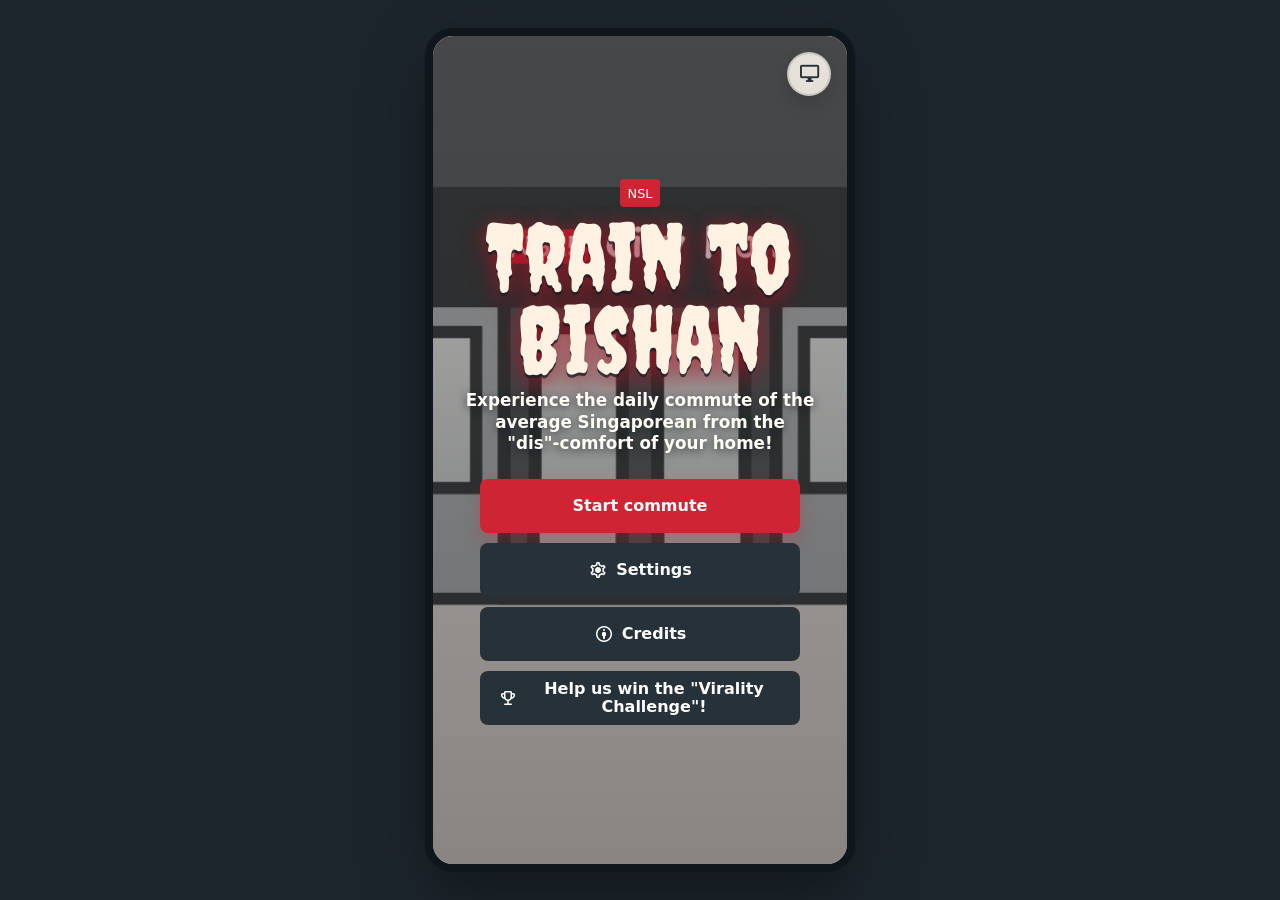
==== index.html @ c482fa2e "Update platform background asset" ====
<!doctype html>
<html lang="en">
  <head>
    <meta charset="UTF-8" />
    <meta
      name="viewport"
      content="width=device-width, initial-scale=1.0, maximum-scale=1.0, user-scalable=no, viewport-fit=cover"
    />
    <title>Train to Bishan</title>
    <link rel="preconnect" href="https://fonts.googleapis.com" />
    <link rel="preconnect" href="https://fonts.gstatic.com" crossorigin />
    <link
      href="https://fonts.googleapis.com/css2?family=Material+Symbols+Rounded:opsz,wght,FILL,GRAD@24,600,0,0"
      rel="stylesheet"
    />
    <link
      href="https://fonts.googleapis.com/css2?family=Creepster&display=swap"
      rel="stylesheet"
    />
    <link rel="stylesheet" href="styles.css" />
  </head>
  <body>
    <main class="app-frame" aria-live="polite">
      <span
        class="device-indicator material-symbols-rounded"
        id="deviceIndicator"
        aria-label="Mobile device"
      >
        smartphone
      </span>
      <div class="status-text" id="statusText" aria-live="polite" hidden></div>
      <div class="auntie-vignette" id="auntieVignette" aria-hidden="true"></div>
      <div class="sleep-dim" id="sleepDim" aria-hidden="true"></div>
      <button
        class="skip-button material-symbols-rounded"
        id="skipButton"
        type="button"
        aria-label="Skip to next station"
        hidden
      >
        skip_next
      </button>

      <section class="start-screen" id="startScreen" aria-label="Train to Bishan main screen">
        <div class="title-lockup">
          <span class="line-code">NSL</span>
          <h1>Train to Bishan</h1>
          <p>
            Experience the daily commute of the average Singaporean from the
            <span class="nowrap">"dis"-comfort</span> of your home!
          </p>
        </div>

        <div class="start-actions">
          <button class="primary" id="startButton" type="button">Start commute</button>
          <button class="secondary icon-text-button" id="settingsButton" type="button">
            <span class="material-symbols-rounded" aria-hidden="true">settings</span>
            Settings
          </button>
          <a class="secondary icon-text-button menu-link" href="credits.html">
            <span class="material-symbols-rounded" aria-hidden="true">attribution</span>
            Credits
          </a>
          <a class="secondary icon-text-button menu-link challenge-link" href="virality.html">
            <span class="material-symbols-rounded" aria-hidden="true">emoji_events</span>
            Help us win the "Virality Challenge"!
          </a>
        </div>
      </section>

      <section class="settings-screen screen" id="settingsScreen" aria-label="Train to Bishan settings" hidden>
        <header class="settings-header">
          <button
            class="icon-button material-symbols-rounded"
            id="settingsBackButton"
            type="button"
            aria-label="Back to main screen"
          >
            arrow_back
          </button>
          <div>
            <h2>Settings</h2>
          </div>
        </header>

        <form class="settings-form" id="settingsForm">
          <p class="settings-note">
            Settings are saved locally in this browser using localStorage.
          </p>
          <fieldset>
            <legend>Timing</legend>
            <label>
              <span>Initial train arrival</span>
              <input data-setting="timing.initialTrainArrivalDuration" type="number" min="0" step="0.5" required />
              <small>s</small>
            </label>
            <label>
              <span>Boarding window</span>
              <input data-setting="timing.boardingDuration" type="number" min="1" step="0.5" required />
              <small>s</small>
            </label>
            <label>
              <span>Between stations</span>
              <input data-setting="timing.durationBetweenStations" type="number" min="1" step="0.5" required />
              <small>s</small>
            </label>
            <label>
              <span>Station stop</span>
              <input data-setting="timing.stationDwellDuration" type="number" min="0" step="0.5" required />
              <small>s</small>
            </label>
            <details class="advanced-settings">
              <summary>Advanced</summary>
              <div class="advanced-settings-body">
                <p>
                  Customise travel time for each station pair. Changing "Between stations" will reset these values.
                </p>
                <div class="station-duration-settings" id="stationDurationSettings"></div>
              </div>
            </details>
          </fieldset>

          <fieldset>
            <legend>Upright Detection</legend>
            <div class="upright-visual" aria-label="Beta measures forward and backward tilt. Gamma measures side tilt.">
              <div class="upright-card">
                <img src="assets/beta_rotation.png" alt="" />
                <strong>Beta</strong>
                <small>Forward/back tilt</small>
              </div>
              <div class="upright-card">
                <img src="assets/gamma_rotation.png" alt="" />
                <strong>Gamma</strong>
                <small>Left/right tilt</small>
              </div>
            </div>
            <label>
              <span>Beta minimum</span>
              <input data-setting="upright.betaMin" type="number" min="0" max="180" step="1" required />
              <small>deg</small>
            </label>
            <label>
              <span>Beta maximum</span>
              <input data-setting="upright.betaMax" type="number" min="0" max="180" step="1" required />
              <small>deg</small>
            </label>
            <label>
              <span>Gamma maximum</span>
              <input data-setting="upright.gammaMax" type="number" min="0" max="90" step="1" required />
              <small>deg</small>
            </label>
            <label>
              <span>Check interval</span>
              <input data-setting="upright.checkInterval" type="number" min="0" step="50" required />
              <small>ms</small>
            </label>
            <label>
              <span>Sensor stale after</span>
              <input data-setting="upright.staleAfter" type="number" min="0" step="100" required />
              <small>ms</small>
            </label>
          </fieldset>

          <fieldset>
            <legend>Events</legend>
            <details class="advanced-settings">
              <summary>Seat Snatching</summary>
              <div class="advanced-settings-body">
                <label>
                  <span>Gain per tap</span>
                  <input data-setting="seatRush.gainPerPress" type="number" min="1" max="100" step="1" required />
                  <small>%</small>
                </label>
                <label>
                  <span>Decay per second</span>
                  <input data-setting="seatRush.decayPerSecond" type="number" min="0" max="100" step="1" required />
                  <small>%</small>
                </label>
                <label>
                  <span>Seat threshold</span>
                  <input data-setting="seatRush.seatThreshold" type="number" min="1" max="100" step="1" required />
                  <small>%</small>
                </label>
                <label>
                  <span>Station seat chance</span>
                  <input data-setting="seatOffer.chance" type="number" min="0" max="100" step="1" required />
                  <small>%</small>
                </label>
                <label>
                  <span>Station snatching window</span>
                  <input data-setting="seatOffer.duration" type="number" min="1" step="0.5" required />
                  <small>s</small>
                </label>
              </div>
            </details>
            <details class="advanced-settings">
              <summary>Auntie Demanding Seat</summary>
              <div class="advanced-settings-body">
                <label>
                  <span>Appearance chance</span>
                  <input data-setting="auntieEvent.chance" type="number" min="0" max="100" step="1" required />
                  <small>%</small>
                </label>
                <label>
                  <span>Scold timer</span>
                  <input data-setting="auntieEvent.scoldAfter" type="number" min="0" step="0.5" required />
                  <small>s</small>
                </label>
                <label>
                  <span>Minimum stay</span>
                  <input data-setting="auntieEvent.minDuration" type="number" min="0" step="0.5" required />
                  <small>s</small>
                </label>
                <label>
                  <span>Maximum stay</span>
                  <input data-setting="auntieEvent.maxDuration" type="number" min="0" step="0.5" required />
                  <small>s</small>
                </label>
                <label>
                  <span>Sleep fade</span>
                  <input data-setting="auntieEvent.fadeDuration" type="number" min="0" step="0.1" required />
                  <small>s</small>
                </label>
                <label>
                  <span>Open eye threshold</span>
                  <input data-setting="auntieEvent.eyesOpenThreshold" type="number" min="0" max="100" step="1" required />
                  <small>%</small>
                </label>
                <label>
                  <span>Slide duration</span>
                  <input data-setting="auntieEvent.slideDuration" type="number" min="0" step="0.1" required />
                  <small>s</small>
                </label>
              </div>
            </details>
            <details class="advanced-settings">
              <summary>Breakdown</summary>
              <div class="advanced-settings-body">
                <label>
                  <span>Breakdown chance</span>
                  <input data-setting="trainBreakdown.chance" type="number" min="0" max="100" step="1" required />
                  <small>%</small>
                </label>
                <label>
                  <span>Breakdown min steps</span>
                  <input data-setting="trainBreakdown.minSteps" type="number" min="1" step="1" required />
                  <small>steps</small>
                </label>
                <label>
                  <span>Breakdown max steps</span>
                  <input data-setting="trainBreakdown.maxSteps" type="number" min="1" step="1" required />
                  <small>steps</small>
                </label>
                <label>
                  <span>Breakdown tap steps</span>
                  <input data-setting="trainBreakdown.manualStepsPerPress" type="number" min="1" step="1" required />
                  <small>steps</small>
                </label>
              </div>
            </details>
            <details class="advanced-settings">
              <summary>Train Delay</summary>
              <div class="advanced-settings-body">
                <label>
                  <span>Delay chance</span>
                  <input data-setting="trainDelay.chance" type="number" min="0" max="100" step="1" required />
                  <small>%</small>
                </label>
                <label>
                  <span>Extra stop time</span>
                  <input data-setting="trainDelay.extensionDuration" type="number" min="0" step="0.5" required />
                  <small>s</small>
                </label>
              </div>
            </details>
          </fieldset>

          <fieldset>
            <legend>Audio</legend>
            <label>
              <span>Master volume</span>
              <input data-setting="audio.masterVolume" type="number" min="0" max="100" step="1" required />
              <small>%</small>
            </label>
            <label>
              <span>Fade duration</span>
              <input data-setting="audioFade.duration" type="number" min="0" step="0.1" required />
              <small>s</small>
            </label>
            <label>
              <span>Frequency of Random Cabin Noise (minimum)</span>
              <input data-setting="trainSound.minDelay" type="number" min="30" max="60" step="0.5" required />
              <small>s</small>
            </label>
            <label>
              <span>Train arrival announcement lead time</span>
              <input data-setting="announcement.arrivingLeadTime" type="number" min="0" step="0.5" required />
              <small>s</small>
            </label>
            <label>
              <span>Door closing lead time</span>
              <input data-setting="doorClosingSound.leadTime" type="number" min="0" step="0.5" required />
              <small>s</small>
            </label>
            <label>
              <span>Max simultaneous random cabin noises</span>
              <input data-setting="trainSound.maxConcurrent" type="number" min="1" step="1" required />
              <small>max</small>
            </label>
            <details class="advanced-settings">
              <summary>Advanced</summary>
              <div class="advanced-settings-body">
                <div class="audio-preview-row">
                  <label>
                    <span>Random cabin noise volume</span>
                    <input data-setting="trainSound.defaultVolume" type="number" min="0" max="100" step="1" required />
                    <small>%</small>
                  </label>
                  <button class="preview-button material-symbols-rounded" type="button" data-preview-sound="random-cabin" aria-label="Preview random cabin noise">play_arrow</button>
                </div>
                <div class="audio-preview-row">
                  <label>
                    <span>Announcement volume</span>
                    <input data-setting="announcement.volume" type="number" min="0" max="100" step="1" required />
                    <small>%</small>
                  </label>
                  <button class="preview-button material-symbols-rounded" type="button" data-preview-sound="announcement" aria-label="Preview announcement">play_arrow</button>
                </div>
                <div class="audio-preview-row">
                  <label>
                    <span>Door closing volume</span>
                    <input data-setting="doorClosingSound.volume" type="number" min="0" max="100" step="1" required />
                    <small>%</small>
                  </label>
                  <button class="preview-button material-symbols-rounded" type="button" data-preview-sound="door-closing" aria-label="Preview door closing sound">play_arrow</button>
                </div>
                <div class="audio-preview-row">
                  <label>
                    <span>Intro announcement volume</span>
                    <input data-setting="startSound.volume" type="number" min="0" max="100" step="1" required />
                    <small>%</small>
                  </label>
                  <button class="preview-button material-symbols-rounded" type="button" data-preview-sound="intro" aria-label="Preview intro announcement">play_arrow</button>
                </div>
                <div class="audio-preview-row">
                  <label>
                    <span>Victory sound volume</span>
                    <input data-setting="endSound.volume" type="number" min="0" max="100" step="1" required />
                    <small>%</small>
                  </label>
                  <button class="preview-button material-symbols-rounded" type="button" data-preview-sound="victory" aria-label="Preview victory sound">play_arrow</button>
                </div>
                <div class="audio-preview-row">
                  <label>
                    <span>Auntie voice volume</span>
                    <input data-setting="auntieSound.volume" type="number" min="0" max="100" step="1" required />
                    <small>%</small>
                  </label>
                  <button class="preview-button material-symbols-rounded" type="button" data-preview-sound="auntie" aria-label="Preview auntie voice">play_arrow</button>
                </div>
                <div class="audio-preview-row">
                  <label>
                    <span>Breakdown announcement volume</span>
                    <input data-setting="trainBreakdown.volume" type="number" min="0" max="100" step="1" required />
                    <small>%</small>
                  </label>
                  <button class="preview-button material-symbols-rounded" type="button" data-preview-sound="breakdown" aria-label="Preview breakdown announcement">play_arrow</button>
                </div>
                <div class="audio-preview-row">
                  <label>
                    <span>Train delay announcement volume</span>
                    <input data-setting="trainDelay.volume" type="number" min="0" max="100" step="1" required />
                    <small>%</small>
                  </label>
                  <button class="preview-button material-symbols-rounded" type="button" data-preview-sound="train-delay" aria-label="Preview train delay announcement">play_arrow</button>
                </div>
              </div>
            </details>
          </fieldset>
        </form>

        <div class="settings-actions">
          <button class="secondary" id="settingsResetButton" type="button">Reset</button>
          <button class="primary" type="submit" form="settingsForm">Save</button>
        </div>
      </section>

      <section class="game screen" id="playScreen" aria-label="Train to Bishan game" hidden>
        <div class="scene" aria-label="City Hall MRT platform">
        <div class="station-sign">
          <span class="line-code">NS25</span>
          <span>City Hall</span>
        </div>

        <div class="train" id="train">
          <div class="train-light"></div>
          <div class="train-car">
            <div class="window"></div>
            <div class="door left"></div>
            <div class="door right"></div>
            <div class="window small"></div>
          </div>
        </div>

        <div class="platform-line"></div>
        <div class="queue" id="queue">
          <span class="commuter player"></span>
          <span class="commuter bag"></span>
          <span class="commuter cap"></span>
          <span class="commuter"></span>
          <span class="commuter tote"></span>
        </div>

        <div class="train-interior" id="trainInterior" aria-hidden="true" hidden></div>
        <div class="auntie-event" id="auntieEvent" aria-hidden="true" hidden>
          <img id="auntieImage" src="assets/auntie.png" alt="" />
        </div>
        </div>

        <div class="hud">
        <div class="station-segment" id="stationSegment" aria-label="Current and next station">
          <span id="currentStationName">City Hall</span>
          <div class="segment-track">
            <span id="segmentProgress"></span>
          </div>
          <span id="nextStationName">Dhoby Ghaut</span>
        </div>

        <div class="meters" id="meters">
          <div class="meter" id="primaryMeter">
            <span id="primaryLabel">Boarding</span>
            <strong id="primaryTimer">00:08</strong>
          </div>
        </div>

        <div class="status-ribbon" id="statusRibbon">Platform queue forming</div>

        <p class="message" id="message">Tap start when you are at the platform.</p>

        <button class="sensor-fallback" id="sensorFallback" type="button" hidden>
          Simulated upright
        </button>

        <div class="actions">
          <button class="primary action-button" id="actionButton" type="button" disabled>
            Waiting
          </button>
        </div>
        </div>
        <div class="upright-overlay" id="uprightOverlay" hidden>
          <img src="assets/upright_instruction.png" alt="" />
          <strong>Phone is not being held upright!</strong>
        </div>
      </section>

      <section class="success-screen screen" id="successScreen" aria-label="Bishan arrival success screen" hidden>
        <div class="confetti" aria-hidden="true">
          <span></span>
          <span></span>
          <span></span>
          <span></span>
          <span></span>
          <span></span>
          <span></span>
          <span></span>
          <span></span>
          <span></span>
          <span></span>
          <span></span>
        </div>

        <div class="success-copy">
          <span class="line-code">NS17</span>
          <h2>You Survived Train to Bishan!</h2>
          <p id="successMessage">You made it to Bishan station.</p>
        </div>

        <button class="primary" id="successRestartButton" type="button">Play again</button>
      </section>
    </main>

    <script src="config/game-config.js"></script>
    <script src="sounds/playlist.js"></script>
    <script src="app.js"></script>
  </body>
</html>
---- styles.css ----
:root {
  --ink: #172026;
  --muted: #5c6670;
  --paper: #f7f3eb;
  --platform: #d6d0c2;
  --track: #3a4046;
  --red: #cf2434;
  --green: #168060;
  --yellow: #f0c344;
  --blue: #276fbf;
  --panel: #fffaf0;
  --shadow: 0 18px 40px rgba(17, 24, 31, 0.22);
  font-family:
    Inter, ui-sans-serif, system-ui, -apple-system, BlinkMacSystemFont, "Segoe UI",
    sans-serif;
}

* {
  box-sizing: border-box;
}

html,
body {
  height: 100%;
  min-height: 100%;
  touch-action: manipulation;
  -webkit-text-size-adjust: 100%;
  text-size-adjust: 100%;
}

body {
  margin: 0;
  background: #1d252c;
  color: var(--ink);
  overflow: hidden;
}

button {
  border: 0;
  color: inherit;
  font: inherit;
  touch-action: manipulation;
  user-select: none;
  -webkit-user-select: none;
  -webkit-touch-callout: none;
}

.app-frame {
  position: relative;
  height: 100vh;
  height: 100svh;
  min-height: 0;
  overflow: hidden;
  touch-action: manipulation;
  background:
    linear-gradient(180deg, rgba(29, 37, 44, 0.15), rgba(29, 37, 44, 0.42)),
    var(--paper);
}

.device-indicator {
  position: absolute;
  top: max(16px, env(safe-area-inset-top));
  right: 16px;
  z-index: 30;
  display: grid;
  width: 44px;
  height: 44px;
  place-items: center;
  border: 2px solid rgba(38, 49, 58, 0.14);
  border-radius: 999px;
  background: rgba(255, 250, 240, 0.86);
  color: #26313a;
  box-shadow: 0 8px 18px rgba(0, 0, 0, 0.12);
  font-size: 1.45rem;
}

.material-symbols-rounded {
  font-family: "Material Symbols Rounded";
  font-style: normal;
  font-weight: normal;
  line-height: 1;
  letter-spacing: 0;
  text-transform: none;
  white-space: nowrap;
  word-wrap: normal;
  direction: ltr;
  font-feature-settings: "liga";
  -webkit-font-feature-settings: "liga";
  -webkit-font-smoothing: antialiased;
}

.screen[hidden],
.start-screen[hidden] {
  display: none !important;
}

.start-screen {
  display: grid;
  height: 100%;
  min-height: 0;
  align-content: center;
  justify-items: center;
  gap: 24px;
  padding: max(26px, env(safe-area-inset-top)) 20px max(22px, env(safe-area-inset-bottom));
  background:
    linear-gradient(180deg, rgba(23, 32, 38, 0.12), rgba(23, 32, 38, 0.36)),
    url("assets/city_hall_platform.png");
  background-position: center;
  background-size: cover;
  overflow: hidden;
  text-align: center;
}

.title-lockup {
  display: grid;
  gap: 10px;
  justify-items: center;
}

.title-lockup h1 {
  max-width: 8ch;
  margin: 0 auto;
  color: #fff2e2;
  font-family: Creepster, Impact, fantasy;
  font-size: clamp(3.3rem, 19vw, 5.8rem);
  font-weight: 400;
  letter-spacing: 0;
  line-height: 0.88;
  text-shadow:
    0 3px 0 rgba(23, 32, 38, 0.78),
    0 10px 24px rgba(159, 12, 28, 0.58),
    0 0 18px rgba(207, 36, 52, 0.42);
}

.title-lockup p {
  max-width: min(31ch, calc(100vw - 40px));
  margin: 0;
  color: #fffdf6;
  font-size: 1.05rem;
  font-weight: 850;
  line-height: 1.28;
  text-shadow: 0 2px 8px rgba(23, 32, 38, 0.72);
}

.nowrap {
  white-space: nowrap;
}

.start-screen > .primary {
  width: min(100%, 320px);
  padding: 0 18px;
}

.start-actions {
  display: grid;
  width: min(100%, 320px);
  gap: 10px;
}

.start-actions > .primary,
.start-actions > .secondary {
  width: 100%;
  padding: 0 18px;
}

.icon-text-button {
  display: inline-flex;
  align-items: center;
  justify-content: center;
  gap: 8px;
}

.icon-text-button .material-symbols-rounded {
  font-size: 1.25rem;
}

.menu-link {
  text-decoration: none;
}

.challenge-link {
  min-height: 66px;
  line-height: 1.15;
  text-align: center;
}

.post-link {
  width: 100%;
  margin-top: 12px;
  padding: 0 16px;
  text-align: center;
}

.settings-screen {
  display: grid;
  grid-template-rows: auto minmax(0, 1fr) auto;
  height: 100%;
  min-height: 0;
  overflow: hidden;
  padding: max(22px, env(safe-area-inset-top)) 18px max(18px, env(safe-area-inset-bottom));
  background: var(--panel);
}

.settings-header {
  display: grid;
  grid-template-columns: 44px 1fr;
  align-items: center;
  gap: 12px;
  padding-bottom: 14px;
}

.settings-header h2 {
  margin: 4px 0 0;
  font-size: 1.6rem;
  line-height: 1;
}

.icon-button {
  display: grid;
  width: 44px;
  height: 44px;
  place-items: center;
  border: 2px solid rgba(38, 49, 58, 0.14);
  border-radius: 999px;
  background: #fff9ea;
  color: #26313a;
  box-shadow: 0 8px 18px rgba(0, 0, 0, 0.12);
  font-size: 1.35rem;
}

.settings-form {
  display: grid;
  gap: 14px;
  min-height: 0;
  overflow-y: auto;
  padding: 2px 2px 18px;
}

.settings-form fieldset {
  display: grid;
  gap: 10px;
  margin: 0;
  padding: 14px;
  border: 2px solid rgba(38, 49, 58, 0.12);
  border-radius: 8px;
  background: #ffffff;
}

.settings-note {
  margin: 0;
  padding: 12px 14px;
  border: 2px solid rgba(38, 49, 58, 0.12);
  border-radius: 8px;
  background: #ffffff;
  color: #33404a;
  font-size: 0.88rem;
  font-weight: 650;
  line-height: 1.35;
}

.settings-form legend {
  padding: 0 4px;
  color: var(--muted);
  font-size: 0.78rem;
  font-weight: 900;
  text-transform: uppercase;
}

.settings-form label {
  display: grid;
  grid-template-columns: minmax(0, 1fr) 86px 38px;
  align-items: center;
  gap: 8px;
  color: #33404a;
  font-size: 0.9rem;
  font-weight: 750;
}

.settings-form input {
  width: 100%;
  min-height: 40px;
  padding: 0 8px;
  border: 2px solid rgba(38, 49, 58, 0.16);
  border-radius: 6px;
  background: #fffaf0;
  color: var(--ink);
  font: inherit;
  text-align: right;
}

.settings-form small {
  color: var(--muted);
  font-size: 0.76rem;
  font-weight: 850;
  text-transform: uppercase;
}

.advanced-settings {
  display: grid;
  gap: 10px;
}

.advanced-settings summary {
  min-height: 42px;
  padding: 10px 12px;
  border: 2px solid rgba(38, 49, 58, 0.12);
  border-radius: 8px;
  background: transparent;
  color: #26313a;
  font-weight: 850;
  list-style-position: inside;
  cursor: pointer;
}

.advanced-settings-body {
  display: grid;
  gap: 10px;
  padding-top: 4px;
}

.advanced-settings-body p {
  margin: 0;
  color: #33404a;
  font-size: 0.84rem;
  font-weight: 650;
  line-height: 1.35;
}

.station-duration-settings,
.audio-preview-row {
  display: grid;
  gap: 10px;
}

.audio-preview-row {
  grid-template-columns: minmax(0, 1fr) 44px;
  align-items: center;
}

.audio-preview-row label {
  min-width: 0;
}

.preview-button {
  display: grid;
  width: 44px;
  height: 44px;
  place-items: center;
  border: 2px solid rgba(38, 49, 58, 0.14);
  border-radius: 999px;
  background: #fff9ea;
  color: #26313a;
  box-shadow: 0 6px 14px rgba(0, 0, 0, 0.12);
  font-size: 1.35rem;
}

.preview-button.active {
  background: #26313a;
  color: #fff9ea;
}

.upright-visual {
  display: grid;
  grid-template-columns: 1fr 1fr;
  gap: 10px;
}

.upright-card {
  display: grid;
  justify-items: center;
  gap: 6px;
  min-width: 0;
  padding: 12px 8px;
  border: 2px solid rgba(38, 49, 58, 0.12);
  border-radius: 8px;
  background: #fffaf0;
  color: #26313a;
  text-align: center;
}

.upright-card strong {
  font-size: 0.9rem;
  font-weight: 900;
}

.upright-card small {
  font-size: 0.7rem;
  line-height: 1.15;
  text-transform: none;
}

.upright-card img {
  display: block;
  width: min(100%, 116px);
  height: 76px;
  object-fit: contain;
}

.settings-actions {
  display: grid;
  grid-template-columns: 1fr 1fr;
  gap: 10px;
  padding-top: 12px;
}

.settings-actions > button {
  padding: 0 14px;
}

.credits-screen {
  display: grid;
  grid-template-rows: auto minmax(0, 1fr);
  height: 100%;
  min-height: 0;
  overflow: hidden;
  padding: max(22px, env(safe-area-inset-top)) 18px max(18px, env(safe-area-inset-bottom));
  background: var(--panel);
}

.credits-content {
  display: grid;
  align-content: start;
  gap: 14px;
  min-height: 0;
  overflow-y: auto;
  padding: 2px 2px 18px;
}

.credits-content section {
  padding: 16px;
  border: 2px solid rgba(38, 49, 58, 0.12);
  border-radius: 8px;
  background: #ffffff;
}

.credits-content h3 {
  margin: 0 0 8px;
  color: var(--muted);
  font-size: 0.78rem;
  font-weight: 900;
  text-transform: uppercase;
}

.credits-content p {
  margin: 0;
  color: #26313a;
  font-size: 1rem;
  font-weight: 500;
  line-height: 1.35;
}

.credits-content a:not(.primary):not(.secondary) {
  color: var(--red);
  text-decoration-thickness: 2px;
  text-underline-offset: 3px;
}

.success-screen {
  position: relative;
  display: grid;
  height: 100%;
  min-height: 0;
  align-content: center;
  justify-items: center;
  gap: 28px;
  padding: max(34px, env(safe-area-inset-top)) 22px max(24px, env(safe-area-inset-bottom));
  overflow: hidden;
  background:
    linear-gradient(180deg, rgba(255, 250, 240, 0.82), rgba(255, 250, 240, 0.96)),
    url("assets/mrt_interior.jpg");
  background-position: center;
  background-size: cover;
  text-align: center;
}

.success-copy {
  position: relative;
  z-index: 2;
  display: grid;
  justify-items: center;
  gap: 12px;
}

.success-copy h2 {
  max-width: 8ch;
  margin: 0;
  font-size: clamp(3rem, 16vw, 5rem);
  line-height: 0.88;
}

.success-copy p {
  max-width: 28ch;
  margin: 0;
  color: #33404a;
  font-size: 1.05rem;
  font-weight: 850;
  line-height: 1.35;
}

.success-screen > .primary {
  position: relative;
  z-index: 2;
  width: min(100%, 320px);
  padding: 0 18px;
  background: var(--green);
  box-shadow: 0 10px 18px rgba(22, 128, 96, 0.24);
}

.confetti {
  position: absolute;
  inset: 0;
  z-index: 1;
  overflow: hidden;
  pointer-events: none;
}

.confetti span {
  position: absolute;
  top: -10%;
  left: calc(var(--x) * 1%);
  width: 10px;
  height: 18px;
  border-radius: 3px;
  background: var(--c);
  animation: confetti-fall var(--d) linear infinite;
  animation-delay: var(--delay);
  transform: rotate(var(--r));
}

.confetti span:nth-child(1) {
  --x: 8;
  --c: #cf2434;
  --d: 4.8s;
  --delay: -0.2s;
  --r: 14deg;
}

.confetti span:nth-child(2) {
  --x: 17;
  --c: #f0c344;
  --d: 5.4s;
  --delay: -1.8s;
  --r: -24deg;
}

.confetti span:nth-child(3) {
  --x: 26;
  --c: #168060;
  --d: 4.4s;
  --delay: -1s;
  --r: 31deg;
}

.confetti span:nth-child(4) {
  --x: 35;
  --c: #276fbf;
  --d: 5.9s;
  --delay: -2.8s;
  --r: 9deg;
}

.confetti span:nth-child(5) {
  --x: 44;
  --c: #cf2434;
  --d: 5.1s;
  --delay: -3.2s;
  --r: -38deg;
}

.confetti span:nth-child(6) {
  --x: 53;
  --c: #f0c344;
  --d: 4.7s;
  --delay: -2s;
  --r: 45deg;
}

.confetti span:nth-child(7) {
  --x: 62;
  --c: #168060;
  --d: 5.7s;
  --delay: -0.8s;
  --r: -16deg;
}

.confetti span:nth-child(8) {
  --x: 71;
  --c: #276fbf;
  --d: 4.9s;
  --delay: -3.6s;
  --r: 22deg;
}

.confetti span:nth-child(9) {
  --x: 80;
  --c: #cf2434;
  --d: 5.3s;
  --delay: -1.4s;
  --r: -31deg;
}

.confetti span:nth-child(10) {
  --x: 88;
  --c: #f0c344;
  --d: 4.6s;
  --delay: -2.4s;
  --r: 18deg;
}

.confetti span:nth-child(11) {
  --x: 95;
  --c: #168060;
  --d: 5.8s;
  --delay: -4s;
  --r: -12deg;
}

.confetti span:nth-child(12) {
  --x: 3;
  --c: #276fbf;
  --d: 5.2s;
  --delay: -3s;
  --r: 36deg;
}

@keyframes confetti-fall {
  0% {
    transform: translate3d(-12px, -20%, 0) rotate(var(--r));
  }

  100% {
    transform: translate3d(18px, 120vh, 0) rotate(calc(var(--r) + 540deg));
  }
}

.game {
  position: relative;
  display: grid;
  grid-template-rows: minmax(0, 1fr) auto;
  height: 100%;
  min-height: 0;
  overflow: hidden;
  background: var(--paper);
}

.game.rush-shake {
  animation: rush-screen-shake 180ms cubic-bezier(0.36, 0.07, 0.19, 0.97);
}

.game.auntie-shake {
  animation: auntie-screen-shake 140ms linear infinite;
}

@keyframes rush-screen-shake {
  0%,
  100% {
    transform: translate3d(0, 0, 0);
  }

  18% {
    transform: translate3d(-5px, 2px, 0) rotate(-0.35deg);
  }

  36% {
    transform: translate3d(6px, -2px, 0) rotate(0.4deg);
  }

  54% {
    transform: translate3d(-4px, -1px, 0) rotate(-0.25deg);
  }

  72% {
    transform: translate3d(3px, 1px, 0) rotate(0.18deg);
  }
}

@keyframes auntie-screen-shake {
  0%,
  100% {
    transform: translate3d(0, 0, 0);
  }

  25% {
    transform: translate3d(var(--auntie-shake-x), var(--auntie-shake-y-neg), 0);
  }

  50% {
    transform: translate3d(var(--auntie-shake-x-neg), var(--auntie-shake-y), 0);
  }

  75% {
    transform: translate3d(var(--auntie-shake-y), var(--auntie-shake-x-neg), 0);
  }
}

.scene {
  position: relative;
  isolation: isolate;
  min-height: 0;
  overflow: hidden;
  background:
    linear-gradient(180deg, rgba(23, 32, 38, 0.04), rgba(23, 32, 38, 0.2)),
    url("assets/city_hall_platform.png");
  background-position: center;
  background-size: cover;
}

.scene::before {
  position: absolute;
  inset: 0;
  z-index: -1;
  background: linear-gradient(180deg, rgba(255, 250, 240, 0.04), rgba(23, 32, 38, 0.18));
  content: "";
}

.station-sign {
  position: absolute;
  top: max(18px, env(safe-area-inset-top));
  left: 50%;
  z-index: 8;
  display: flex;
  align-items: center;
  gap: 8px;
  padding: 8px 12px;
  border: 2px solid #26313a;
  border-radius: 6px;
  background: #fff9ea;
  box-shadow: 0 8px 18px rgba(0, 0, 0, 0.16);
  font-size: 0.95rem;
  font-weight: 800;
  transform: translateX(-50%);
}

.line-code {
  display: inline-flex;
  align-items: center;
  min-height: 28px;
  padding: 0 8px;
  border-radius: 4px;
  background: var(--red);
  color: white;
  font-size: 0.8rem;
  letter-spacing: 0;
}

.status-ribbon {
  padding: 10px 12px;
  border-radius: 6px;
  background: rgba(23, 32, 38, 0.86);
  color: #fffdf6;
  font-size: 0.9rem;
  font-weight: 750;
}

.status-ribbon.success {
  background: var(--green);
}

.status-ribbon.danger {
  background: var(--red);
}

.status-text {
  position: absolute;
  top: max(74px, calc(env(safe-area-inset-top) + 68px));
  left: 50%;
  z-index: 60;
  width: min(calc(100% - 32px), 380px);
  padding: 14px 16px;
  border-radius: 8px;
  background: rgba(23, 32, 38, 0.94);
  color: #fffdf6;
  box-shadow: 0 16px 36px rgba(0, 0, 0, 0.28);
  font-size: 1rem;
  font-weight: 900;
  line-height: 1.25;
  text-align: center;
  opacity: 0;
  pointer-events: none;
  transform: translate(-50%, -12px);
  transition:
    opacity 420ms ease,
    transform 420ms ease;
}

.status-text.success {
  background: rgba(22, 128, 96, 0.96);
}

.status-text.danger {
  background: rgba(207, 36, 52, 0.96);
}

.status-text.visible {
  opacity: 1;
  transform: translate(-50%, 0);
}

.status-text[hidden] {
  display: none;
}

.skip-button {
  position: absolute;
  top: 50%;
  right: max(12px, env(safe-area-inset-right));
  z-index: 70;
  display: grid;
  width: 48px;
  height: 48px;
  place-items: center;
  border: 2px solid rgba(38, 49, 58, 0.16);
  border-radius: 999px;
  background: rgba(255, 250, 240, 0.92);
  color: #26313a;
  box-shadow: 0 10px 22px rgba(0, 0, 0, 0.22);
  font-size: 1.55rem;
  transform: translateY(-50%);
}

.skip-button:disabled {
  opacity: 0.42;
}

.skip-button[hidden] {
  display: none;
}

.sleep-dim {
  position: absolute;
  inset: 0;
  z-index: 55;
  background: #000;
  opacity: 0;
  pointer-events: none;
}

.auntie-vignette {
  position: absolute;
  inset: 0;
  z-index: 54;
  background:
    radial-gradient(
      circle at center,
      rgba(207, 36, 52, 0) 38%,
      rgba(207, 36, 52, 0.34) 72%,
      rgba(143, 15, 31, 0.72) 100%
    ),
    rgba(207, 36, 52, 0.12);
  opacity: 0;
  pointer-events: none;
  transition: opacity 160ms linear;
}

.train {
  position: absolute;
  right: 50%;
  bottom: 31%;
  display: none;
  width: min(620px, 148vw);
  height: 142px;
  transform: translateX(-125%);
  transition: transform 900ms cubic-bezier(0.22, 0.9, 0.25, 1);
}

.train.arrived {
  transform: translateX(50%);
}

.train.boarding .door.left {
  transform: translateX(-28px);
}

.train.boarding .door.right {
  transform: translateX(28px);
}

.train-light {
  position: absolute;
  right: -14px;
  bottom: 44px;
  width: 22px;
  height: 22px;
  border-radius: 50%;
  background: var(--yellow);
  box-shadow: 0 0 26px 10px rgba(240, 195, 68, 0.4);
}

.train-car {
  position: absolute;
  inset: 0;
  overflow: hidden;
  border: 3px solid #26313a;
  border-radius: 8px 22px 8px 8px;
  background: linear-gradient(180deg, #f2f6f4 0 25%, #d9e1e0 25% 100%);
  box-shadow: var(--shadow);
}

.train-car::before {
  position: absolute;
  top: 44px;
  left: 0;
  right: 0;
  height: 10px;
  background: var(--red);
  content: "";
}

.train-car::after {
  position: absolute;
  right: 24px;
  bottom: 14px;
  width: 130px;
  height: 12px;
  border-radius: 999px;
  background: #434c54;
  box-shadow: -360px 0 0 #434c54;
  content: "";
}

.window {
  position: absolute;
  top: 18px;
  left: 36px;
  width: 134px;
  height: 46px;
  border: 3px solid #26313a;
  border-radius: 6px;
  background: linear-gradient(135deg, #91c7db, #e4f4f4);
}

.window.small {
  left: auto;
  right: 42px;
  width: 112px;
}

.door {
  position: absolute;
  top: 16px;
  bottom: 18px;
  width: 92px;
  border: 3px solid #26313a;
  background: linear-gradient(180deg, #eef3f1 0 23%, #c8d1d0 23%);
  transition: transform 520ms ease;
}

.door::before {
  position: absolute;
  top: 8px;
  left: 12px;
  right: 12px;
  height: 42px;
  border: 3px solid #26313a;
  border-radius: 5px;
  background: linear-gradient(135deg, #86bdd2, #d9f3ee);
  content: "";
}

.door.left {
  left: 236px;
  border-radius: 6px 0 0 6px;
}

.door.right {
  left: 328px;
  border-radius: 0 6px 6px 0;
}

.platform-line {
  position: absolute;
  left: 0;
  right: 0;
  bottom: 27%;
  display: none;
  height: 16px;
  background: repeating-linear-gradient(90deg, var(--yellow) 0 48px, transparent 48px 72px);
  box-shadow: 0 10px 0 rgba(32, 35, 37, 0.16);
}

.queue {
  position: absolute;
  left: 8%;
  right: 8%;
  bottom: 16%;
  display: none;
  justify-content: center;
  align-items: end;
  gap: clamp(8px, 3vw, 18px);
  transition:
    transform 420ms ease,
    opacity 320ms ease;
}

.queue.rushing {
  transform: translateY(-12px) scale(1.03);
}

.queue.hidden {
  opacity: 0;
}

.commuter {
  position: relative;
  width: 28px;
  height: 74px;
  border-radius: 14px 14px 8px 8px;
  background: var(--blue);
  box-shadow: 0 10px 18px rgba(0, 0, 0, 0.16);
}

.commuter::before {
  position: absolute;
  top: -23px;
  left: 5px;
  width: 18px;
  height: 18px;
  border-radius: 50%;
  background: #8f5c46;
  content: "";
}

.commuter::after {
  position: absolute;
  left: 7px;
  right: 7px;
  bottom: -18px;
  height: 22px;
  border-radius: 6px;
  background: #2f3439;
  content: "";
}

.commuter.player {
  width: 34px;
  height: 84px;
  background: var(--green);
}

.commuter.bag {
  background: #7d5fbc;
}

.commuter.bag::after {
  right: -8px;
  bottom: 6px;
  left: auto;
  width: 14px;
  height: 22px;
  border-radius: 4px;
  background: #2d2838;
}

.commuter.cap {
  background: #d86f45;
}

.commuter.cap::before {
  box-shadow: 7px -3px 0 -3px #24313a;
}

.commuter.tote {
  background: #5c8b8b;
}

.train-interior {
  position: absolute;
  inset: 0;
  z-index: 4;
  background:
    linear-gradient(180deg, rgba(23, 32, 38, 0.08), rgba(23, 32, 38, 0.18)),
    url("assets/mrt_interior.jpg");
  background-position: center;
  background-size: cover;
}

.train-interior[hidden] {
  display: none;
}

.auntie-event {
  position: absolute;
  top: 10%;
  bottom: 0;
  z-index: 7;
  display: flex;
  width: min(46%, 220px);
  align-items: end;
  opacity: 0;
  pointer-events: none;
  transition:
    opacity 420ms ease,
    transform var(--auntie-slide-duration, 2200ms) cubic-bezier(0.22, 0.82, 0.26, 1);
}

.auntie-event.from-left {
  left: 0;
  justify-content: flex-start;
  transform: translateX(-112%);
}

.auntie-event.from-right {
  right: 0;
  justify-content: flex-end;
  transform: translateX(112%);
}

.auntie-event.visible {
  opacity: 1;
  transform: translateX(0);
}

.auntie-event img {
  max-width: 100%;
  max-height: 82%;
  object-fit: contain;
  filter: drop-shadow(0 16px 22px rgba(0, 0, 0, 0.28));
}

.auntie-event[hidden] {
  display: none;
}

.hud {
  display: grid;
  align-content: start;
  gap: 14px;
  min-height: 0;
  padding: 18px 18px max(18px, env(safe-area-inset-bottom));
  background: var(--panel);
  box-shadow: 0 -16px 30px rgba(0, 0, 0, 0.16);
}

.station-segment {
  display: grid;
  grid-template-columns: minmax(78px, auto) 1fr minmax(78px, auto);
  align-items: center;
  gap: 10px;
  color: var(--muted);
  font-size: 0.78rem;
  font-weight: 900;
  text-transform: uppercase;
}

.station-segment > span:last-child {
  text-align: right;
}

.segment-track {
  height: 8px;
  overflow: hidden;
  border-radius: 999px;
  background: #d7d1c4;
}

.segment-track span {
  display: block;
  width: 0%;
  height: 100%;
  border-radius: inherit;
  background: linear-gradient(90deg, #b91f2d, #e54555);
  transition: width 180ms linear;
}

.meters {
  display: grid;
  grid-template-columns: 1fr;
  gap: 10px;
}

.meters[hidden] {
  display: none;
}

.meters.single {
  grid-template-columns: 1fr;
}

.meter {
  min-width: 0;
  padding: 13px 14px;
  border: 2px solid rgba(38, 49, 58, 0.12);
  border-radius: 8px;
  background: #ffffff;
}

.meter[hidden] {
  display: none;
}

.meter span {
  display: block;
  color: var(--muted);
  font-size: 0.76rem;
  font-weight: 800;
  text-transform: uppercase;
}

.meter strong {
  display: block;
  margin-top: 4px;
  font-size: clamp(1.25rem, 8vw, 2.35rem);
  line-height: 1;
}

.message {
  min-height: 48px;
  margin: 0;
  color: #33404a;
  font-size: 1rem;
  font-weight: 720;
  line-height: 1.35;
}

.actions {
  display: grid;
  grid-template-columns: 1fr;
  gap: 10px;
  margin-top: auto;
}

.primary,
.secondary,
.sensor-fallback {
  min-height: 54px;
  border-radius: 8px;
  font-weight: 850;
  letter-spacing: 0;
}

.primary {
  background: var(--red);
  color: white;
  box-shadow: 0 10px 18px rgba(207, 36, 52, 0.25);
}

.primary:active {
  transform: translateY(2px);
}

.action-button {
  position: relative;
  overflow: hidden;
  min-height: 82px;
  border: 3px solid transparent;
  background: var(--green);
  font-size: 1.35rem;
  box-shadow: 0 12px 22px rgba(22, 128, 96, 0.26);
  user-select: none;
  -webkit-user-select: none;
  -webkit-touch-callout: none;
}

.action-button[data-action="rush"] {
  border-color: #ffb000;
  background: linear-gradient(180deg, #ffe45c 0%, #ffb000 48%, #ff7a00 100%);
  color: #172026;
  box-shadow:
    0 0 0 4px rgba(255, 176, 0, 0.24),
    0 14px 28px rgba(255, 122, 0, 0.38);
}

.action-button[data-action="rush"]::before,
.action-button[data-action="rush"]::after {
  position: absolute;
  right: 18px;
  bottom: 14px;
  left: 18px;
  height: 8px;
  border-radius: 999px;
  content: "";
}

.action-button[data-action="rush"]::before {
  background: rgba(23, 32, 38, 0.2);
}

.action-button[data-action="rush"]::after {
  width: calc(100% - 36px);
  background: linear-gradient(90deg, #8f0f1f, #cf2434);
  transform: scaleX(var(--seat-progress-ratio, 0));
  transform-origin: left center;
  transition: transform 120ms linear;
}

.action-button.seat-ready {
  border-color: #f0c344;
  box-shadow: 0 0 0 4px rgba(240, 195, 68, 0.22), 0 12px 22px rgba(22, 128, 96, 0.26);
}

.action-button[data-action="rush"].seat-ready::after {
  background: linear-gradient(90deg, #137457, #24a77b);
}

.action-button[data-action="sleep"] {
  border-color: #f7f3eb;
  background: linear-gradient(180deg, #1f2933, #0d1116);
  color: #fffaf0;
  touch-action: none;
  box-shadow:
    0 0 0 4px rgba(23, 32, 38, 0.22),
    0 14px 28px rgba(0, 0, 0, 0.34);
}

.action-button[data-action="walk"] {
  border-color: #f0c344;
  background: linear-gradient(180deg, #26313a, #172026);
  color: #fffdf6;
  box-shadow:
    0 0 0 4px rgba(240, 195, 68, 0.18),
    0 14px 28px rgba(0, 0, 0, 0.3);
}

.action-button:disabled {
  background: #8b949b;
  color: #f2f4f3;
  box-shadow: none;
}

.action-button:disabled:active {
  transform: none;
}

.secondary {
  background: #26313a;
  color: white;
}

.secondary.compact {
  min-height: 44px;
  background: #3f4a52;
  font-size: 0.92rem;
}

.sensor-fallback {
  justify-self: center;
  min-height: 40px;
  padding: 0 12px;
  background: transparent;
  color: var(--muted);
  font-size: 0.82rem;
  text-decoration: underline;
}

.upright-overlay {
  position: absolute;
  inset: 0;
  z-index: 80;
  display: grid;
  align-content: center;
  justify-items: center;
  gap: 18px;
  padding: 24px;
  background: rgba(23, 32, 38, 0.68);
  color: white;
  font-size: clamp(1.5rem, 8vw, 3rem);
  font-weight: 900;
  text-align: center;
  pointer-events: none;
}

.upright-overlay[hidden] {
  display: none;
}

.upright-overlay img {
  width: min(76%, 280px);
  max-height: 48vh;
  object-fit: contain;
  filter: drop-shadow(0 12px 22px rgba(0, 0, 0, 0.35));
}

.arrival-pulse .station-sign {
  animation: pulse 700ms ease alternate infinite;
}

@keyframes pulse {
  from {
    transform: translate(-50%, 0);
  }

  to {
    transform: translate(-50%, -3px);
  }
}

@media (min-width: 760px) {
  body {
    display: grid;
    min-height: 100vh;
    place-items: center;
    overflow: auto;
    padding: 28px;
  }

  .app-frame {
    width: min(430px, 100%);
    height: min(880px, calc(100vh - 56px));
    min-height: 0;
    overflow: hidden;
    border: 8px solid #10171c;
    border-radius: 28px;
    box-shadow: 0 24px 60px rgba(0, 0, 0, 0.35);
  }

  .game,
  .start-screen,
  .success-screen {
    height: 100%;
    min-height: 0;
  }
}

@media (max-height: 690px) {
  .game {
    grid-template-rows: minmax(0, 1fr) auto;
  }

  .hud {
    gap: 10px;
    padding-top: 12px;
  }

  .message {
    min-height: 38px;
    font-size: 0.94rem;
  }

  .action-button {
    min-height: 62px;
  }
}
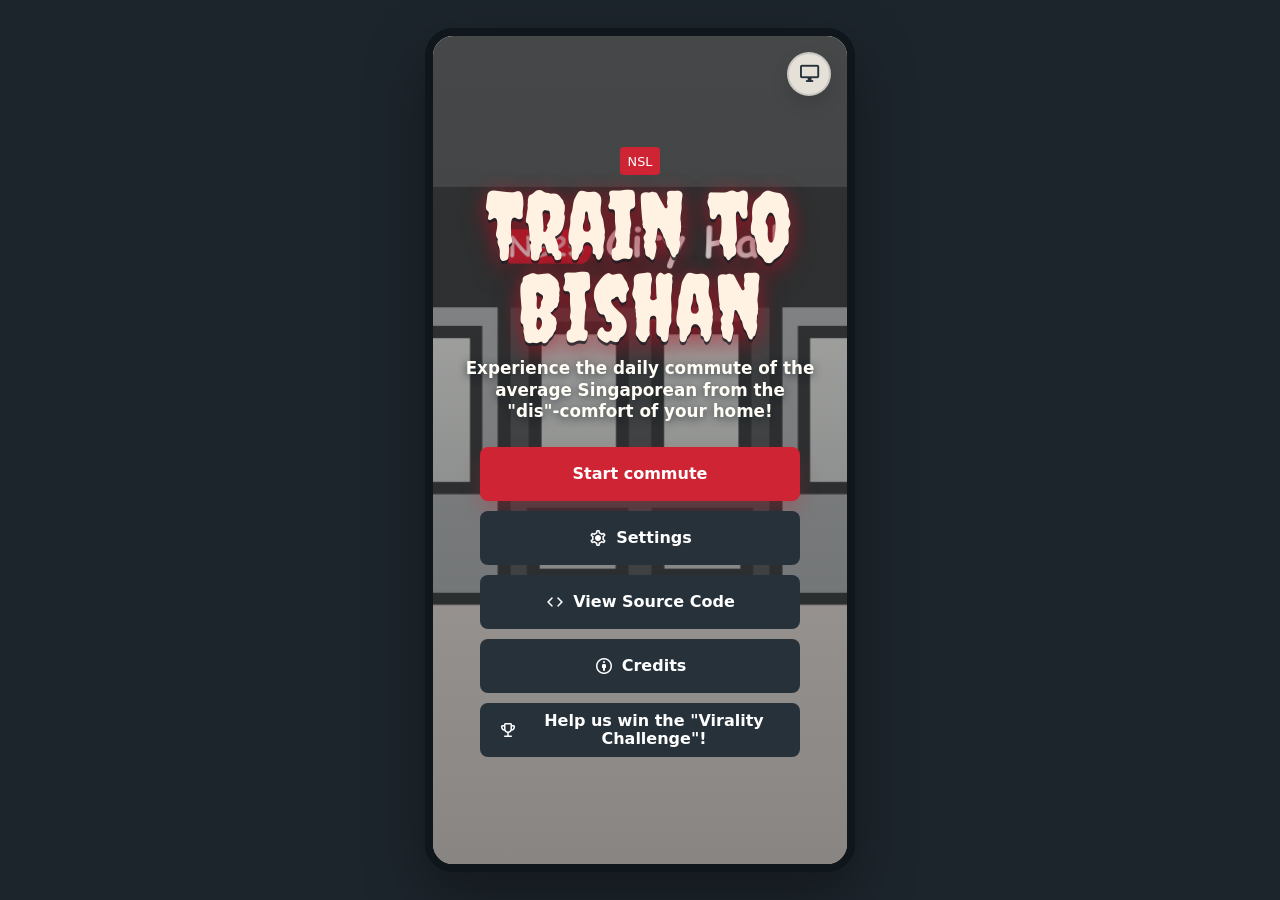
==== commit 7b378d46: "Add source code link" ====
--- a/index.html
+++ b/index.html
@@ -7,6 +7,8 @@
       content="width=device-width, initial-scale=1.0, maximum-scale=1.0, user-scalable=no, viewport-fit=cover"
     />
     <title>Train to Bishan</title>
+    <link rel="preload" as="image" href="assets/city_hall_platform_doors_open.png" />
+    <link rel="preload" as="image" href="assets/mrt_train_doors_open.png" />
     <link rel="preconnect" href="https://fonts.googleapis.com" />
     <link rel="preconnect" href="https://fonts.gstatic.com" crossorigin />
     <link
@@ -57,6 +59,15 @@
             <span class="material-symbols-rounded" aria-hidden="true">settings</span>
             Settings
           </button>
+          <a
+            class="secondary icon-text-button menu-link"
+            href="https://github.com/YJJcoolcool/Train-To-Bishan"
+            target="_blank"
+            rel="noopener noreferrer"
+          >
+            <span class="material-symbols-rounded" aria-hidden="true">code</span>
+            View Source Code
+          </a>
           <a class="secondary icon-text-button menu-link" href="credits.html">
             <span class="material-symbols-rounded" aria-hidden="true">attribution</span>
             Credits
@@ -91,7 +102,7 @@
             <legend>Timing</legend>
             <label>
               <span>Initial train arrival</span>
-              <input data-setting="timing.initialTrainArrivalDuration" type="number" min="0" step="0.5" required />
+              <input data-setting="timing.initialTrainArrivalDuration" type="number" min="10" step="0.5" required />
               <small>s</small>
             </label>
             <label>
@@ -101,7 +112,7 @@
             </label>
             <label>
               <span>Between stations</span>
-              <input data-setting="timing.durationBetweenStations" type="number" min="1" step="0.5" required />
+              <input data-setting="timing.durationBetweenStations" type="number" min="10" step="0.5" required />
               <small>s</small>
             </label>
             <label>
@@ -135,17 +146,17 @@
               </div>
             </div>
             <label>
-              <span>Beta minimum</span>
+              <span>Beta min.</span>
               <input data-setting="upright.betaMin" type="number" min="0" max="180" step="1" required />
               <small>deg</small>
             </label>
             <label>
-              <span>Beta maximum</span>
+              <span>Beta max.</span>
               <input data-setting="upright.betaMax" type="number" min="0" max="180" step="1" required />
               <small>deg</small>
             </label>
             <label>
-              <span>Gamma maximum</span>
+              <span>Gamma max.</span>
               <input data-setting="upright.gammaMax" type="number" min="0" max="90" step="1" required />
               <small>deg</small>
             </label>
@@ -159,6 +170,14 @@
               <input data-setting="upright.staleAfter" type="number" min="0" step="100" required />
               <small>ms</small>
             </label>
+            <div class="upright-tester">
+              <button class="secondary compact" id="uprightTestButton" type="button">
+                Test upright detection
+              </button>
+              <strong class="upright-test-status" id="uprightTestStatus" hidden>
+                Upright
+              </strong>
+            </div>
           </fieldset>
 
           <fieldset>
@@ -207,12 +226,12 @@
                   <small>s</small>
                 </label>
                 <label>
-                  <span>Minimum stay</span>
+                  <span>Min. stay</span>
                   <input data-setting="auntieEvent.minDuration" type="number" min="0" step="0.5" required />
                   <small>s</small>
                 </label>
                 <label>
-                  <span>Maximum stay</span>
+                  <span>Max. stay</span>
                   <input data-setting="auntieEvent.maxDuration" type="number" min="0" step="0.5" required />
                   <small>s</small>
                 </label>
@@ -242,12 +261,12 @@
                   <small>%</small>
                 </label>
                 <label>
-                  <span>Breakdown min steps</span>
+                  <span>Breakdown min. steps</span>
                   <input data-setting="trainBreakdown.minSteps" type="number" min="1" step="1" required />
                   <small>steps</small>
                 </label>
                 <label>
-                  <span>Breakdown max steps</span>
+                  <span>Breakdown max. steps</span>
                   <input data-setting="trainBreakdown.maxSteps" type="number" min="1" step="1" required />
                   <small>steps</small>
                 </label>
@@ -288,7 +307,7 @@
               <small>s</small>
             </label>
             <label>
-              <span>Frequency of Random Cabin Noise (minimum)</span>
+              <span>Frequency of random cabin noise (min.)</span>
               <input data-setting="trainSound.minDelay" type="number" min="30" max="60" step="0.5" required />
               <small>s</small>
             </label>
--- a/styles.css
+++ b/styles.css
@@ -396,6 +396,29 @@
   object-fit: contain;
 }
 
+.upright-tester {
+  display: grid;
+  grid-template-columns: minmax(0, 1fr) auto;
+  align-items: center;
+  gap: 10px;
+}
+
+.upright-test-status {
+  min-width: 96px;
+  padding: 8px 10px;
+  border-radius: 999px;
+  background: rgba(22, 128, 96, 0.14);
+  color: #116c50;
+  font-size: 0.82rem;
+  font-weight: 900;
+  text-align: center;
+}
+
+.upright-test-status.not-upright {
+  background: rgba(207, 36, 52, 0.14);
+  color: #a31826;
+}
+
 .settings-actions {
   display: grid;
   grid-template-columns: 1fr 1fr;
@@ -698,19 +721,31 @@
   isolation: isolate;
   min-height: 0;
   overflow: hidden;
-  background:
-    linear-gradient(180deg, rgba(23, 32, 38, 0.04), rgba(23, 32, 38, 0.2)),
-    url("assets/city_hall_platform.png");
+  background: linear-gradient(180deg, rgba(255, 250, 240, 0.08), rgba(23, 32, 38, 0.16));
+}
+
+.scene::before {
+  position: absolute;
+  inset: 0;
+  z-index: 0;
+  background: linear-gradient(180deg, rgba(255, 250, 240, 0.04), rgba(23, 32, 38, 0.18));
+  content: "";
+  pointer-events: none;
+}
+
+.scene::after {
+  position: absolute;
+  inset: 0;
+  z-index: 2;
+  background-image: url("assets/city_hall_platform.png");
   background-position: center;
   background-size: cover;
-}
-
-.scene::before {
-  position: absolute;
-  inset: 0;
-  z-index: -1;
-  background: linear-gradient(180deg, rgba(255, 250, 240, 0.04), rgba(23, 32, 38, 0.18));
   content: "";
+  pointer-events: none;
+}
+
+.scene.doors-open::after {
+  background-image: url("assets/city_hall_platform_doors_open.png");
 }
 
 .station-sign {
@@ -854,17 +889,27 @@
 
 .train {
   position: absolute;
-  right: 50%;
-  bottom: 31%;
+  inset: 0;
+  z-index: 1;
+  background-image: url("assets/mrt_train.png");
+  background-position: center;
+  background-size: cover;
+  transform: translateX(-105%);
+  transition: transform 4000ms cubic-bezier(0.22, 0.9, 0.25, 1);
+  will-change: transform;
+}
+
+.train.approaching,
+.train.arrived {
+  transform: translateX(0);
+}
+
+.train.boarding {
+  background-image: url("assets/mrt_train_doors_open.png");
+}
+
+.train > * {
   display: none;
-  width: min(620px, 148vw);
-  height: 142px;
-  transform: translateX(-125%);
-  transition: transform 900ms cubic-bezier(0.22, 0.9, 0.25, 1);
-}
-
-.train.arrived {
-  transform: translateX(50%);
 }
 
 .train.boarding .door.left {
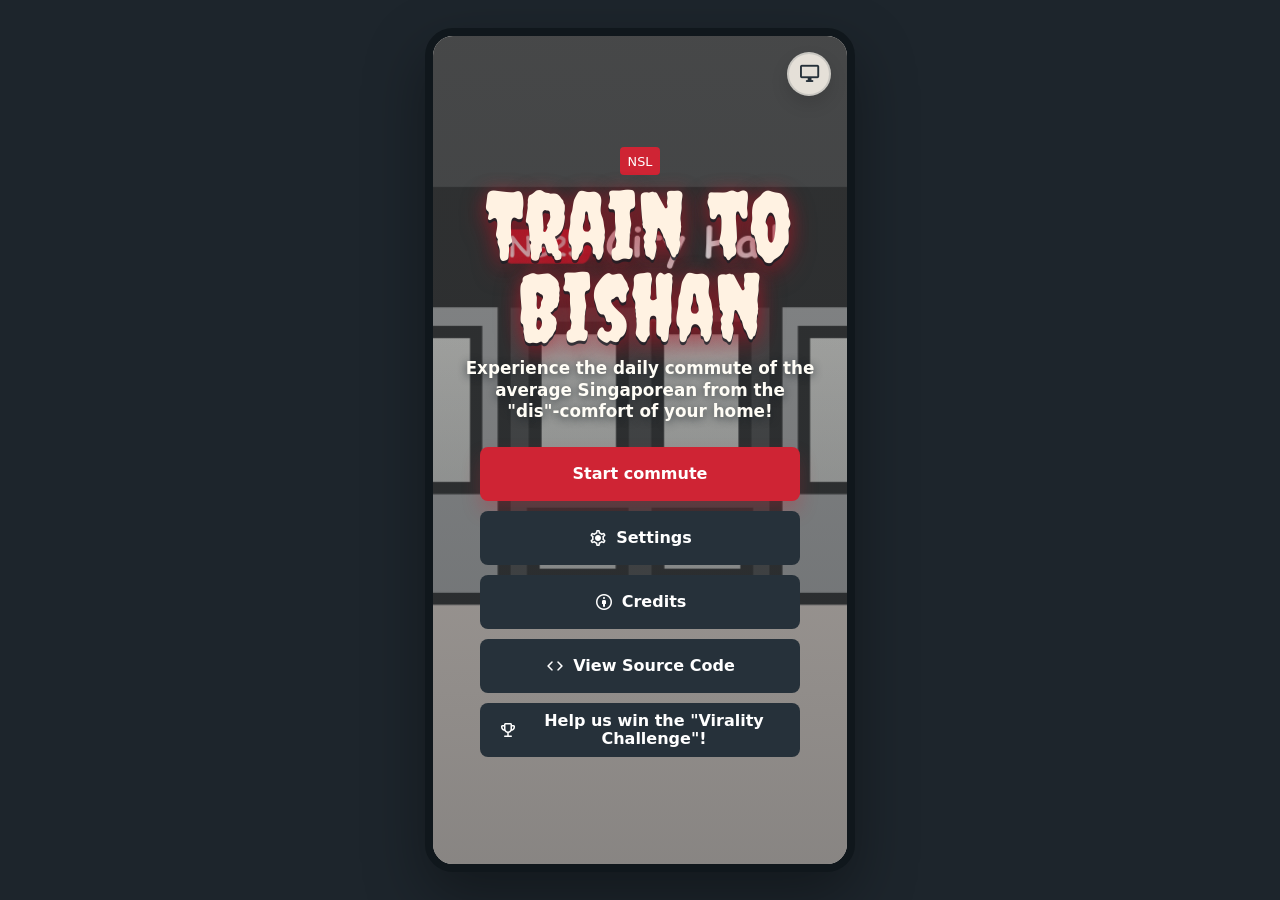
==== commit e4811fd0: "Add noncommercial project license" ====
--- a/index.html
+++ b/index.html
@@ -59,6 +59,10 @@
             <span class="material-symbols-rounded" aria-hidden="true">settings</span>
             Settings
           </button>
+          <a class="secondary icon-text-button menu-link" href="credits.html">
+            <span class="material-symbols-rounded" aria-hidden="true">attribution</span>
+            Credits
+          </a>
           <a
             class="secondary icon-text-button menu-link"
             href="https://github.com/YJJcoolcool/Train-To-Bishan"
@@ -67,10 +71,6 @@
           >
             <span class="material-symbols-rounded" aria-hidden="true">code</span>
             View Source Code
-          </a>
-          <a class="secondary icon-text-button menu-link" href="credits.html">
-            <span class="material-symbols-rounded" aria-hidden="true">attribution</span>
-            Credits
           </a>
           <a class="secondary icon-text-button menu-link challenge-link" href="virality.html">
             <span class="material-symbols-rounded" aria-hidden="true">emoji_events</span>
